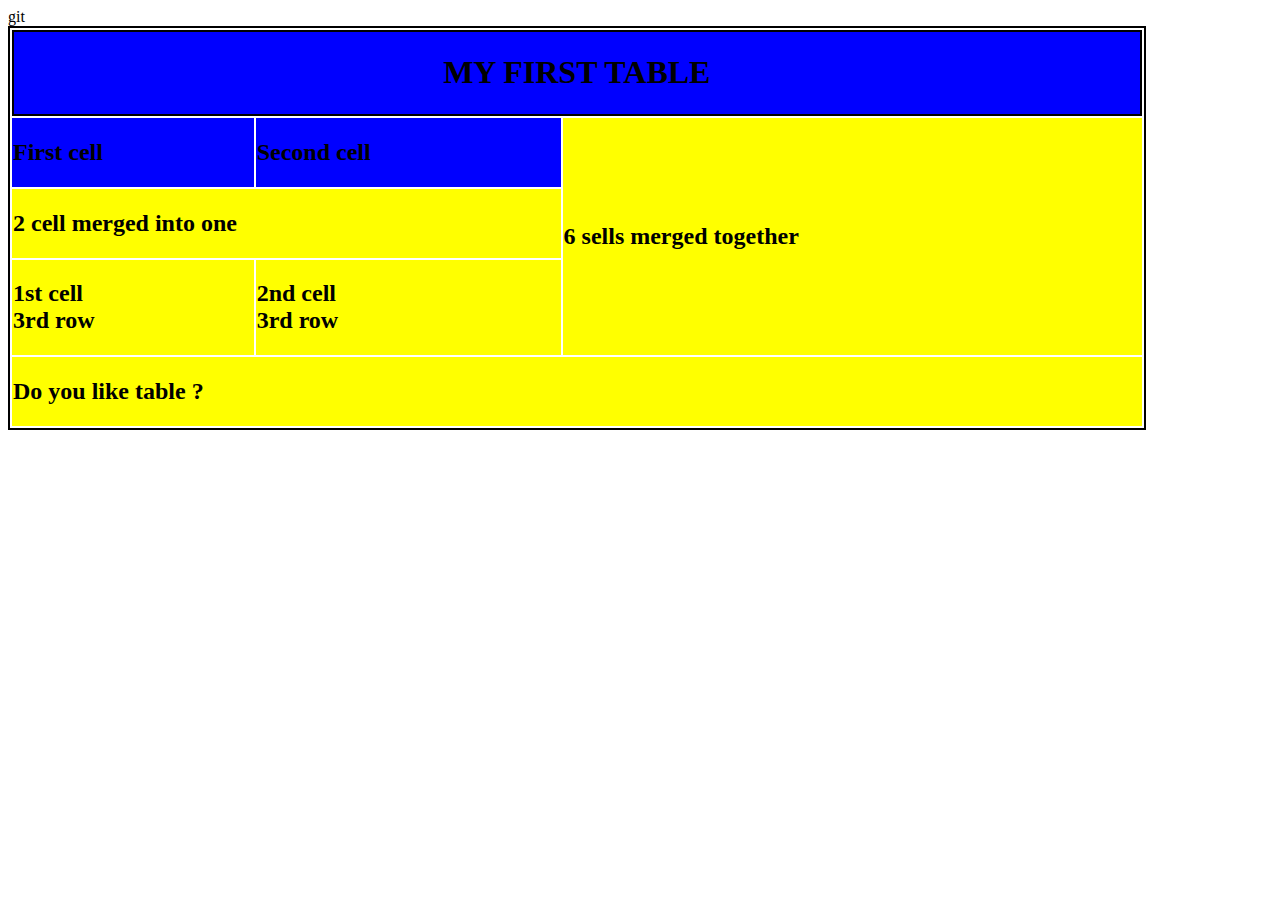
==== index.html @ 17b1f068 "added files" ====
<!DOCTYPE html>
<html lang="en">
<head>
    <meta charset="UTF-8">
    <title>Table t</title>
</head>
<style>
    table, th {
        border: 2px solid black;
    }
    p{
        line-height:60%;
    }
</style>
<body>
<table width="90%">
    <thead>git
      <tr>
          <th colspan="4" style="background: blue">
             <h1>MY FIRST TABLE</h1>
          </th>
      </tr>
    </thead>
      <tr>
          <td style="background: blue">
              <h2>First cell</h2>
          </td>
          <td style="background: blue">
              <h2>Second cell</h2>
          </td>
          <td rowspan="3" style="background: yellow">
              <h2>6 sells merged together</h2>
          </td>
      </tr>
      <tr>
          <td colspan="2"style="background: yellow">
              <h2>2 cell merged into one</h2>
          </td>
      </tr>
      <tr>
          <td style="background: yellow">
           <p><h2>1st cell<br>3rd row</h2>
           </p>
          </td>
          <td style="background: yellow">
             <p>
              <h2>2nd cell<br>3rd row</h2>
              </p>
          </td>
      </tr>
    <tfoot>
      <tr>
          <td colspan="4" style="background: yellow">
              <h2>Do you like table ?</h2>
          </td>
      </tr>
    </tfoot>
</table>
</body>
</html>
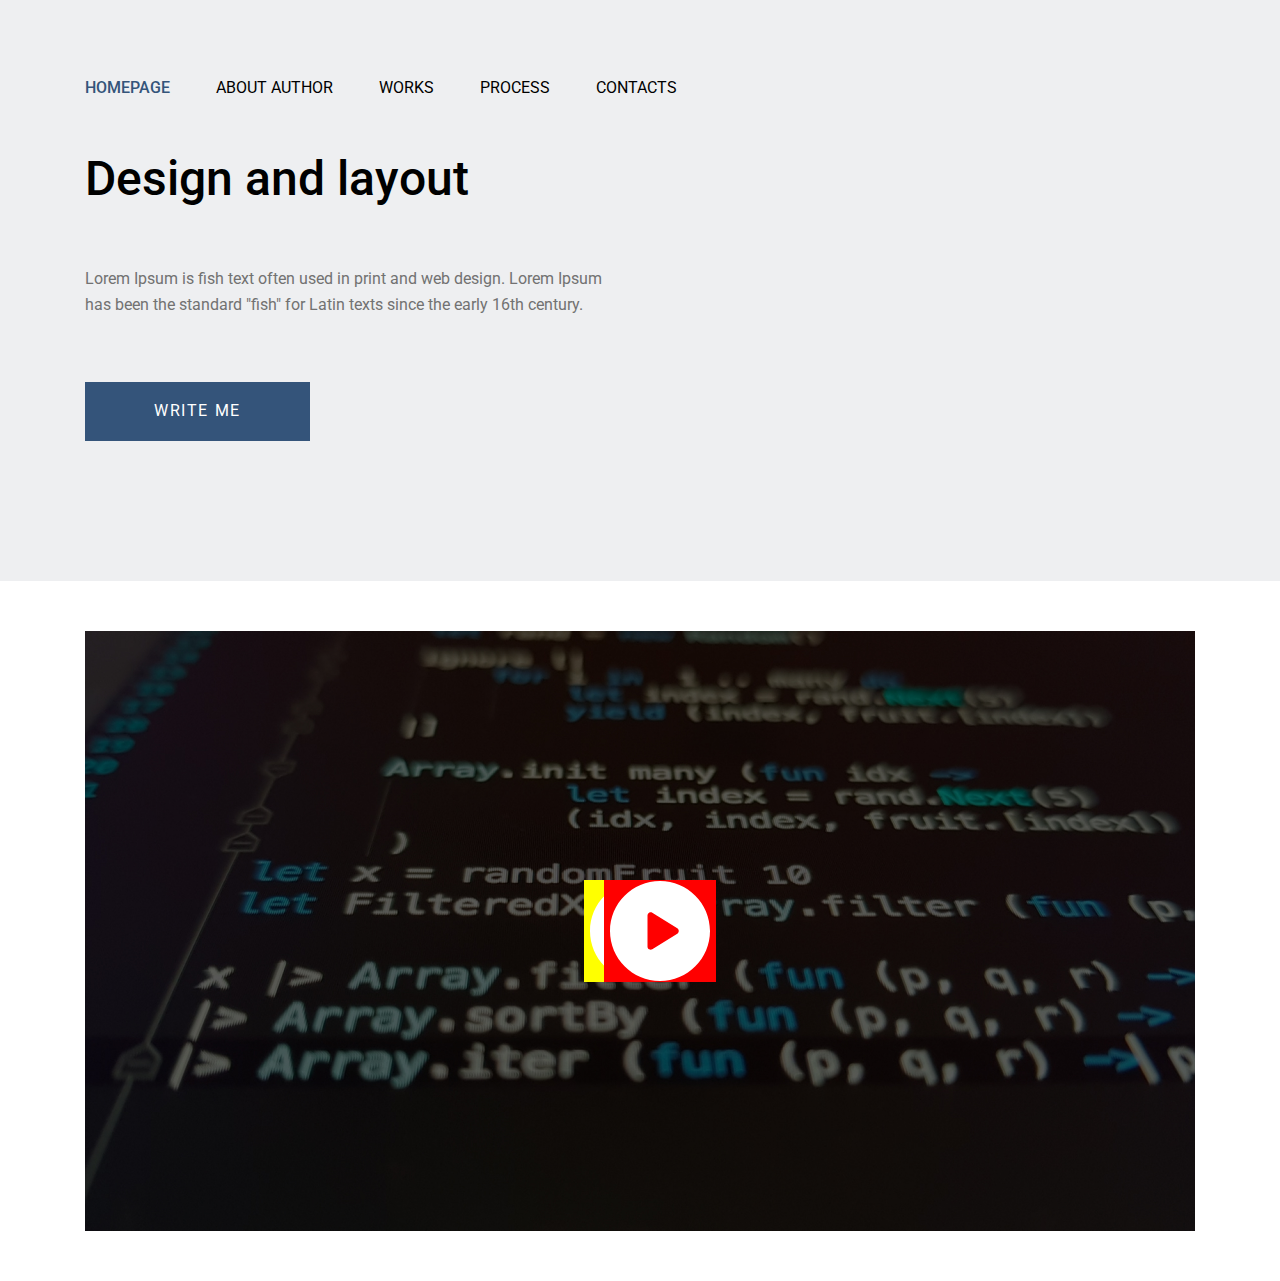
==== commit 03ac2680: "push homework" ====
--- a/index.html
+++ b/index.html
@@ -1,60 +1,66 @@
-<!DOCTYPE html>
+<!doctype html>
 <html lang="en">
 <head>
     <meta charset="UTF-8">
-    <title>Table t</title>
+    <meta name="viewport"
+          content="width=device-width, user-scalable=no, initial-scale=1.0, maximum-scale=1.0, minimum-scale=1.0">
+    <meta http-equiv="X-UA-Compatible" content="ie=edge">
+    <title>INDEX</title>
+
+    <link rel="preconnect" href="https://fonts.googleapis.com">
+    <link rel="preconnect" href="https://fonts.gstatic.com" crossorigin>
+    <link href="https://fonts.googleapis.com/css2?family=Roboto:wght@400;500&display=swap" rel="stylesheet">
+
+    <link rel="stylesheet" href="styleCSS/normalize.css">
+    <link rel="stylesheet" href="styleCSS/style1.css">
 </head>
-<style>
-    table, th {
-        border: 2px solid black;
-    }
-    p{
-        line-height:60%;
-    }
-</style>
 <body>
-<table width="90%">
-    <thead>git
-      <tr>
-          <th colspan="4" style="background: blue">
-             <h1>MY FIRST TABLE</h1>
-          </th>
-      </tr>
-    </thead>
-      <tr>
-          <td style="background: blue">
-              <h2>First cell</h2>
-          </td>
-          <td style="background: blue">
-              <h2>Second cell</h2>
-          </td>
-          <td rowspan="3" style="background: yellow">
-              <h2>6 sells merged together</h2>
-          </td>
-      </tr>
-      <tr>
-          <td colspan="2"style="background: yellow">
-              <h2>2 cell merged into one</h2>
-          </td>
-      </tr>
-      <tr>
-          <td style="background: yellow">
-           <p><h2>1st cell<br>3rd row</h2>
-           </p>
-          </td>
-          <td style="background: yellow">
-             <p>
-              <h2>2nd cell<br>3rd row</h2>
-              </p>
-          </td>
-      </tr>
-    <tfoot>
-      <tr>
-          <td colspan="4" style="background: yellow">
-              <h2>Do you like table ?</h2>
-          </td>
-      </tr>
-    </tfoot>
-</table>
+<nav class="nav center">
+    <!--        <div class="container">-->
+    <ul class="nav_list">
+        <li><a class="nav_links nav_links--active " href="#">
+            Homepage
+        </a></li>
+        <li><a class="nav_links" href="#">
+            About author
+        </a></li>
+        <li><a  class="nav_links" href="#">
+            Works
+        </a></li>
+        <li><a  class="nav_links" href="#">
+            Process
+        </a></li>
+        <li><a  class="nav_links" href="#">
+            Contacts
+        </a></li>
+    </ul>
+    <!--        </div>-->
+</nav>
+<main>
+    <section class="offer center">
+        <h1 class="offer_title">
+            Design and layout
+        </h1>
+        <p class="offer_desc">
+            Lorem Ipsum is fish text often used in print and web design. Lorem Ipsum has been the standard "fish" for Latin texts since the early 16th century.
+        </p>
+        <a href="#" class="button">
+            WRITE ME
+        </a>
+    </section>
+    <section class="video center">
+        <div class="video_wrap">
+            <img src="img/video-cover.jpg" alt="video cover">
+
+            <button class="video_play video_play--active">
+                <img src="img/play_icon.svg" alt="play">
+            </button>
+            <button class="video_play">
+                <img src="img/play_icon.svg" alt="play">
+            </button>
+        </div>
+    </section>
+</main>
+
 </body>
 </html>--- a/styleCSS/style1.css
+++ b/styleCSS/style1.css
@@ -0,0 +1,111 @@
+body {
+    font-family: 'Roboto', sans-serif;
+    font-size: 16px;
+    color: #727272;
+}
+img {
+    display: block;
+    max-width: 100%;
+}
+.nav {
+    background: #EEEFF1;
+    padding-top: 79px;
+    position: fixed;
+    top: 0;
+    left: 0;
+    width: 100%;
+    z-index: 1;
+}
+/*.container {*/
+/*    max-width: 1110px;*/
+/*    margin-left: auto;*/
+/*    margin-right: auto;*/
+/*}*/
+.center {
+    padding-left: calc(50vw - 555px);
+    padding-right: calc(50vw - 555px);
+}
+
+.nav_list {
+    margin: 0;
+    padding: 0;
+}
+
+.nav_list li {
+    list-style: none;
+    display: inline;
+    margin-right: 42px;
+}
+
+.nav_links {
+    text-transform: uppercase;
+    text-decoration: none;
+    color: #000000;
+}
+
+.nav_links.nav_links--active {
+    color: #34547A;
+    font-weight: 500;
+
+}
+
+.clear {
+    clear: both;
+}
+
+.offer {
+    background: #EEEFF1;
+    padding-top: 151px;
+    padding-bottom: 140px;
+    z-index: 5;
+}
+
+.offer_title {
+    margin: 0 0 60px;
+    color: #000000;
+    font-size: 48px;
+    font-weight: 500;
+}
+.offer_desc {
+    margin: 0 0 65px;
+    max-width: 540px;
+    line-height: 1.6;
+}
+
+.button {
+    background: #34547A;
+    text-decoration: none;
+    color: #fff;
+    padding: 20px 0;
+    display: inline-block;
+    width: 225px;
+    text-align: center;
+    letter-spacing: 0.1em;
+}
+
+.video {
+    padding-bottom: 50px;
+    padding-top: 50px;
+
+}
+.video_wrap {
+    position: relative;
+}
+.video_play {
+    position: absolute;
+    top: 50%;
+    left: 50%;
+    transform: translate(-50%,-50%);
+    background: none;
+    border: none;
+    cursor: pointer;
+    background: yellow;
+    z-index: 1;
+}
+.video_play.video_play--active {
+    background: red;
+    left: calc(50% + 20px);
+    z-index: 2;
+    cursor: not-allowed;
+
+}